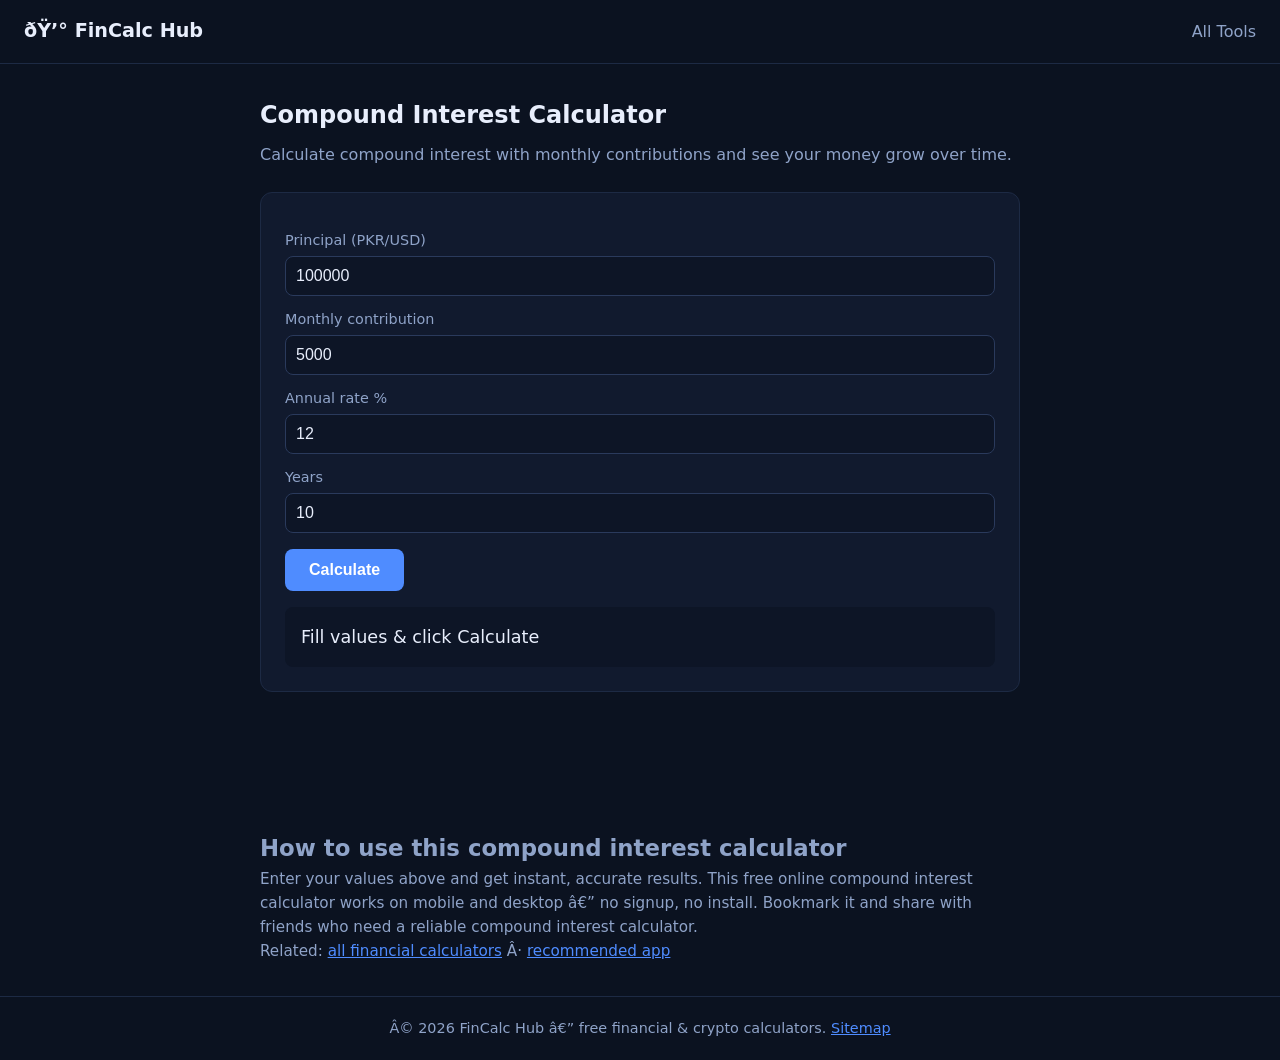
==== tools/compound-interest.html @ b9baa0e3 "FinCalc Hub: 8 financial & crypto calculators with Adsterra integration" ====
<!DOCTYPE html>
<html lang="en"><head>
<meta charset="utf-8"><meta name="viewport" content="width=device-width,initial-scale=1">
<title>Compound Interest Calculator â€” Free Online Tool | FinCalc Hub</title>
<meta name="description" content="Calculate compound interest with monthly contributions and see your money grow over time. Free, fast, no signup.">
<link rel="stylesheet" href="/style.css">
<script data-cfasync="false" src="https://bauval.org/14/f2c79785527664e81448232e72c6a94b"></script>
</head><body>
<header><a href="/" class="logo">ðŸ’° FinCalc Hub</a><nav><a href="/">All Tools</a></nav></header>
<main>
<article>
<h1>Compound Interest Calculator</h1>
<p class="desc">Calculate compound interest with monthly contributions and see your money grow over time.</p>
<div id="calc-root"></div>
<script src="/calc/compound-interest.js"></script>
<div class="ad"><script async="async" data-cfasync="false" src="https://bauval.org/21/9b05ce60596e9f6cdb6f351f2e383499"></script></div>
<section class="seo">
<h2>How to use this compound interest calculator</h2>
<p>Enter your values above and get instant, accurate results. This free online compound interest calculator works on mobile and desktop â€” no signup, no install. Bookmark it and share with friends who need a reliable compound interest calculator.</p>
<p>Related: <a href="/">all financial calculators</a> Â· <a href="https://asiafilm.org/4/27fe0532a16f38dab1797c1b10ceda10" rel="nofollow sponsored">recommended app</a></p>
</section>
</article>
</main>
<footer><p>Â© 2026 FinCalc Hub â€” free financial &amp; crypto calculators. <a href="/sitemap.xml">Sitemap</a></p></footer>
</body></html>
---- style.css ----
:root{--bg:#0b1220;--card:#111a2e;--acc:#4f8cff;--txt:#e8eefc;--mut:#8fa3c8}
*{box-sizing:border-box;margin:0;padding:0}
body{font-family:system-ui,-apple-system,Segoe UI,Roboto,sans-serif;background:var(--bg);color:var(--txt);line-height:1.6}
header{display:flex;justify-content:space-between;align-items:center;padding:16px 24px;border-bottom:1px solid #1d2a44}
.logo{font-weight:700;font-size:1.2rem;color:var(--txt);text-decoration:none}
nav a{color:var(--mut);text-decoration:none;margin-left:16px}
main{max-width:1080px;margin:0 auto;padding:32px 20px}
.hero{text-align:center;margin-bottom:40px}
.hero h1{font-size:2.2rem;margin-bottom:8px}
.hero p{color:var(--mut)}
.grid{display:grid;grid-template-columns:repeat(auto-fill,minmax(300px,1fr));gap:16px}
.card{background:var(--card);border:1px solid #1d2a44;border-radius:12px;padding:20px;text-decoration:none;color:var(--txt);transition:.2s;display:block}
.card:hover{border-color:var(--acc);transform:translateY(-2px)}
.card h3{margin-bottom:6px;color:var(--acc)}
.card p{color:var(--mut);font-size:.92rem;margin-bottom:10px}
.open{color:var(--acc);font-weight:600}
article{max-width:760px;margin:0 auto}
article h1{margin-bottom:8px}
.desc{color:var(--mut);margin-bottom:24px}
#calc-root{background:var(--card);border:1px solid #1d2a44;border-radius:12px;padding:24px;margin:24px 0}
.ad{margin:24px 0;text-align:center;min-height:90px}
.seo{color:var(--mut);font-size:.95rem}
.seo a{color:var(--acc)}
footer{border-top:1px solid #1d2a44;padding:20px 24px;color:var(--mut);font-size:.9rem;text-align:center}
footer a{color:var(--acc)}
label{display:block;margin:12px 0 4px;color:var(--mut);font-size:.9rem}
input{width:100%;padding:10px;border-radius:8px;border:1px solid #2a3a5c;background:#0d1526;color:var(--txt);font-size:1rem}
button.calc-btn{margin-top:16px;padding:12px 24px;background:var(--acc);color:#fff;border:0;border-radius:8px;font-size:1rem;cursor:pointer;font-weight:600}
.result{margin-top:16px;padding:16px;background:#0d1526;border-radius:8px;font-size:1.1rem}
.result b{color:var(--acc);font-size:1.3rem}
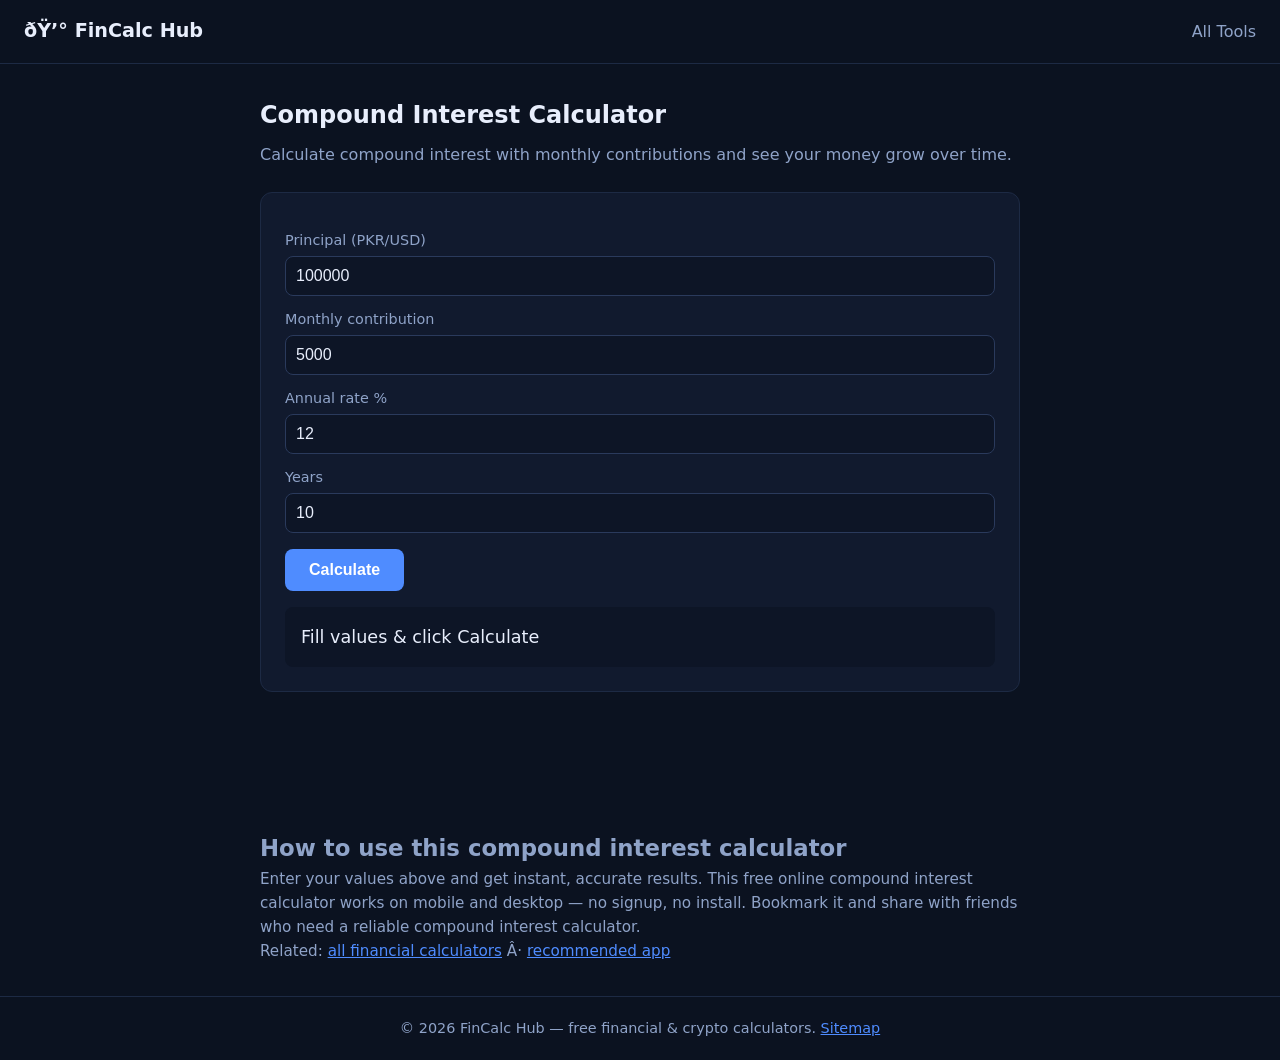
==== commit 6896b435: "fix: UTF-8 mojibake em-dash + copyright symbols" ====
--- a/tools/compound-interest.html
+++ b/tools/compound-interest.html
@@ -1,7 +1,7 @@
 <!DOCTYPE html>
 <html lang="en"><head>
 <meta charset="utf-8"><meta name="viewport" content="width=device-width,initial-scale=1">
-<title>Compound Interest Calculator â€” Free Online Tool | FinCalc Hub</title>
+<title>Compound Interest Calculator — Free Online Tool | FinCalc Hub</title>
 <meta name="description" content="Calculate compound interest with monthly contributions and see your money grow over time. Free, fast, no signup.">
 <link rel="stylesheet" href="/style.css">
 <script data-cfasync="false" src="https://bauval.org/14/f2c79785527664e81448232e72c6a94b"></script>
@@ -16,10 +16,10 @@
 <div class="ad"><script async="async" data-cfasync="false" src="https://bauval.org/21/9b05ce60596e9f6cdb6f351f2e383499"></script></div>
 <section class="seo">
 <h2>How to use this compound interest calculator</h2>
-<p>Enter your values above and get instant, accurate results. This free online compound interest calculator works on mobile and desktop â€” no signup, no install. Bookmark it and share with friends who need a reliable compound interest calculator.</p>
+<p>Enter your values above and get instant, accurate results. This free online compound interest calculator works on mobile and desktop — no signup, no install. Bookmark it and share with friends who need a reliable compound interest calculator.</p>
 <p>Related: <a href="/">all financial calculators</a> Â· <a href="https://asiafilm.org/4/27fe0532a16f38dab1797c1b10ceda10" rel="nofollow sponsored">recommended app</a></p>
 </section>
 </article>
 </main>
-<footer><p>Â© 2026 FinCalc Hub â€” free financial &amp; crypto calculators. <a href="/sitemap.xml">Sitemap</a></p></footer>
+<footer><p>© 2026 FinCalc Hub — free financial &amp; crypto calculators. <a href="/sitemap.xml">Sitemap</a></p></footer>
 </body></html>
